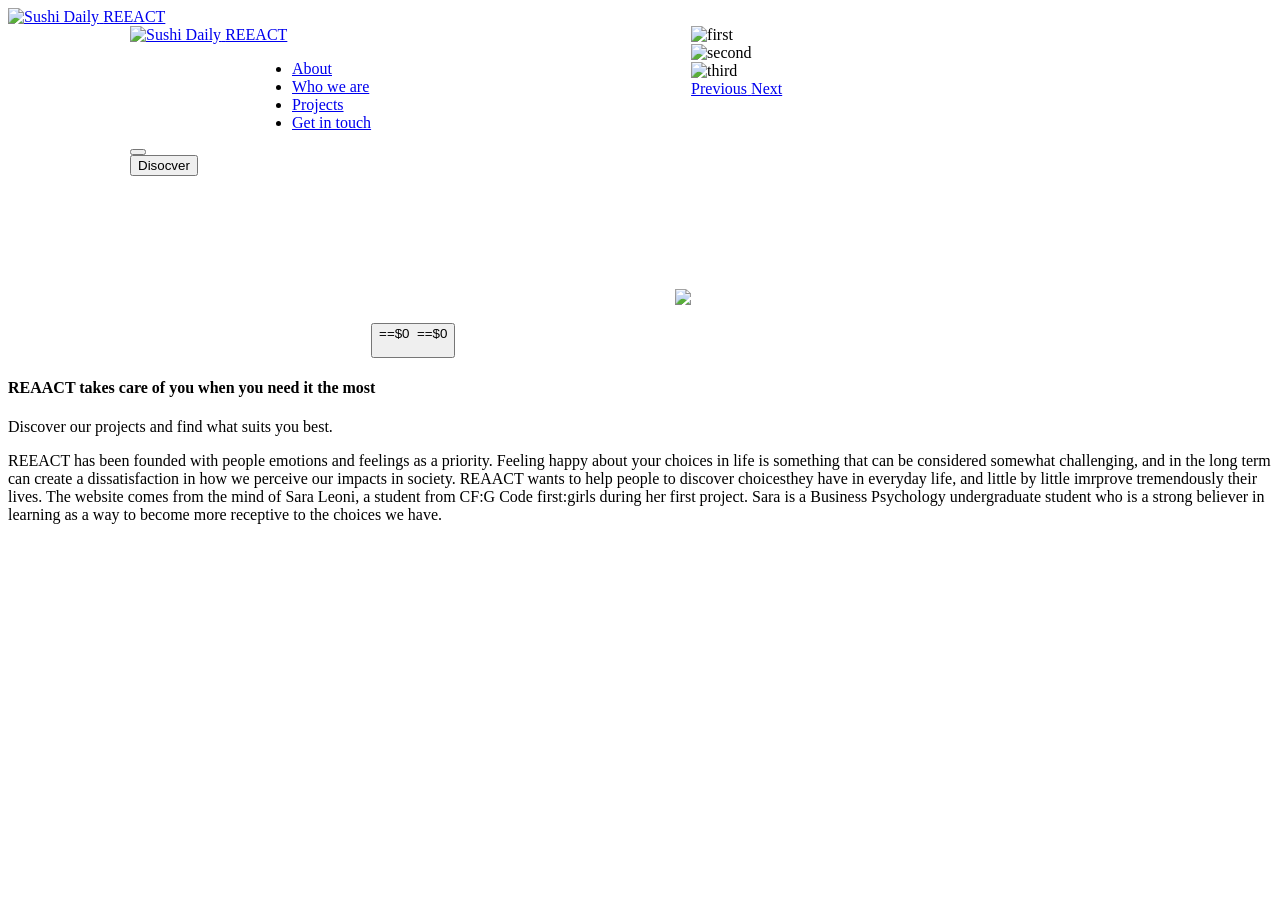
==== REEACT2.html @ 278178b4 "Add files via upload" ====
<!DOCTYPE>
<html lang="en">
<head>
      <meta charset="utf-8">
      <meta name="viewport" content="width=device-width, initial-scale=1.0">
      <meta http-equiv="X-UA-Compatible" content="ie=edge">
      <title>PAGE2NAVIGATIOn</title>
      <link rel="stylesheet" href="https://sushidailytogo.com/wp-content/themes/sushidaily/assets/css/style.css?ver=049a98966978e9a77798ab64ca46f14d">
      <link href="rel="stylesheet" href="Users/sara/Desktop/REEACTW/CSS/fonts.css" media="all">
        <link href="rel="stylesheet" href=/Users/sara/Desktop/REEACTW/CSS/StylesSushi.css"
      <script src="Users/sara/Desktop/REEACTW/Js/main.js"async></script>
      <script>
        WebFont.load({
	         custom: {
		           families: ['Apercu:n4,n7','Avenir Black:n4'],
		             urls: ["Users/sara/Desktop/REEACTW/CSS/StylesSushi.css"]
	              }
              });
            </script>
            <meta property="og:image" content="<meta property="og:image" content="https://sushidailytogo.com/wp-content/uploads/cropped-logo.png">
            <meta property="og:image:width" content="512">
            <meta property="og:image:height" content="512">
            <meta property="og:locale" content="en">
            <meta property="og:type" content="website">
          </head>
<body class="template--launch js--animate-nav-0 js--animate-nav-0 js--animate-nav-1 js--animate-nav-2">
  <nav class="navigation">
<a class="navigation__logo" href="Images/Logo.REEACT.PNG">
  <img src="Images/LogoREEACT.PNG" alt="Sushi Daily">
  <span class="sr-only">REEACT</span>
</a>
<div class="navigation__content" style="display: flex; visibility: visible;">
<a class="logo" href="REEACT.html">
  <svg width="122" height="105" viewBox="0 0 122 105" xmlns="http://www.w3.org/2000/svg" xmln:xlink="http://www.w3.org/1999/xlink">
  </svg>
</a>
<div class="navigation_content" style="display:flex; visibility: visible;">
</div>
<body class="template--menu">
  <nav class="navigation">
    <a class="navigation__logo" href="Images/LogoREEACT.PNG">
        <img src="Images/LogoREEACT.PNG" alt="Sushi Daily">
          <span class="sr-only">REEACT</span>
    </a>
    <div class="navigation_content" style="display:flex; visibility: visible;">
      <a class="logo" href="REEACT2.html">
        <svg width="122" height="105" viewBox="0 0 122 105" xmlns="http://www.w3.org/2000/svg" xmlns:xlink="http://www.w3.org/1999/xlink">
        </svg>
      </a>
      <ul class="primary">
          <li>
            <a href="#about" class="js-link-menus">About</a>
          </li>
          <li>
            <a href="#Who we are" class="js-links-menu">Who we are</a>
          </li>
          <li>
            <a href="#Projects" class="js-links-menu">Projects</a>
          </li>
          <li>
            <a href="https://form.jotformeu.com/90964301623353">Get in touch</a>
          </li>
    </ul>
    </div>

    <div class="navigation__content--menu" style=
    "display:flex; visibility: visible;">
    <button type="button" class="js-link-menus">
    </button>
  </div>
<button class="hamburger" type="button" aria-label="Projects" aria-controls="navigation">
  <span class="hamburger-text">Disocver</span>
  <span class="hamburger-box">
  <span class="hamburger-inner">
  </span>
</span>
</button>
</nav>

<body class="template--launch js--animate-nav-0 js--animate-nav1 js--animate-nav-2">


    <main class="wrap">
        <section class="home_slidehow">

          <h1>
            <svg width="304" height="260" viewBox="0 0 304 260" xmlns="http//www.w3.org/2000/svg">
              <g fill="#182845" fill-rule="evenodd">
                <img src="Images/LogoREEACT.PNG">
              </img>
            </g>
        </svg>
            <span class="sr-only"REEACT</span>
          </h1>

  <div class="js--transition-timer">
  </div>


      <nav class="mobile--menu-controls">
        <button type="button" class="js-link-menus"
        <section>
          <aside class="banner">
            <picture>
              <source srcset="Images/green.jpg 900w, Images/citrus_opt.jpg  1200w, Images/Together.jpg 1600w" data-sizes="auto" media="(min-width: 576px)"> ==$0
                <img src="Images/LogoREEACT.PNG" data-src="Images/Plant.jpg" alt class=" lazyloaded"> ==$0
              </picture>
              <p class="banner__caption">
              </p>
            </aside>
            <articleclass="container-c-menu">
              </article>
            <aside class="aside--menu-navigation">
            </aside>
          </section>
          <footer class="sitefooter">
          </footer>
          <aside class="aside--filter-popup mfp-hide">
          </aside>

        </main>

      <div class="carousel carousel--home flickity-enabled is-draggable"
      <div id="carouselExampleFade" class="carousel slide carousel-fade" data-ride="carousel">
    <div class="carousel-inner">
      <div class="carousel-item active">
        <img src="Images/green.jpg" class="d-block w-100" alt="first">
      </div>
      <div class="carousel-item">
        <img src="Images/Plant.jpg" class="d-block w-100" alt="second">
      </div>
      <div class="carousel-item">
        <img src="/Users/sara/Desktop/REEACTW/Images/beach_opt.jpg" class="d-block w-100" alt="third">
      </div>
    </div>
    <a class="carousel-control-prev" href="#carouselExampleFade" role="button" data-slide="prev">
      <span class="carousel-control-prev-icon" aria-hidden="true"></span>
      <span class="sr-only">Previous</span>
    </a>
    <a class="carousel-control-next" href="#carouselExampleFade" role="button" data-slide="next">
      <span class="carousel-control-next-icon" aria-hidden="true"></span>
      <span class="sr-only">Next</span>
    </a>
  </div>

</div>
</section>

            <section class="content">
            <a name="about"><h4>REAACT takes care of you when you need it the most</h4>
              <p>Discover our projects and find what suits you best.</p>
            </section>
          <section class"Who we are">

            <a name="Who we are"><p>REEACT has been founded with people emotions and feelings as a priority. Feeling happy about your choices in life is something that can be considered somewhat challenging, and in the long term can create a dissatisfaction in how we perceive our impacts in society. REAACT wants to help people to discover choicesthey have in everyday life, and little by little imrprove tremendously their lives. The website comes from the mind of Sara Leoni, a student from CF:G Code first:girls during her first project. Sara is a Business Psychology undergraduate student who is a strong believer in learning as a way to become more receptive to the choices we have.</p>
            </section>
<footer class=sitefooter">

<script src="/Users/sara/Desktop/REEACTW/Js/carousel.js"></script>
  <script src="U/sers/sara/Desktop/REEACTW/Js/Magnific_popup.js"></script>
<script src="/Users/sara/Desktop/REEACTW/Js/Lazysizes.js"></script>
  <script src="/Users/sara/Desktop/REEACTW/Js/Main.js"></script>
  <script src="/Users/sara/Desktop/REEACTW/Js/Select2.js"></script>
  <script src="/Users/sara/Desktop/REEACTW/Js/Flickity.js"></script>
  <script src="/Users/sara/Desktop/REEACTW/Js/Masonry.js"></script>
    <script src="/Users/sara/Desktop/REEACTW/Js/scrollmagic.js"></script>
    <script src="/Users/sara/Desktop/REEACTW/Js/tweenmax.js"></script>



</body>
</html>
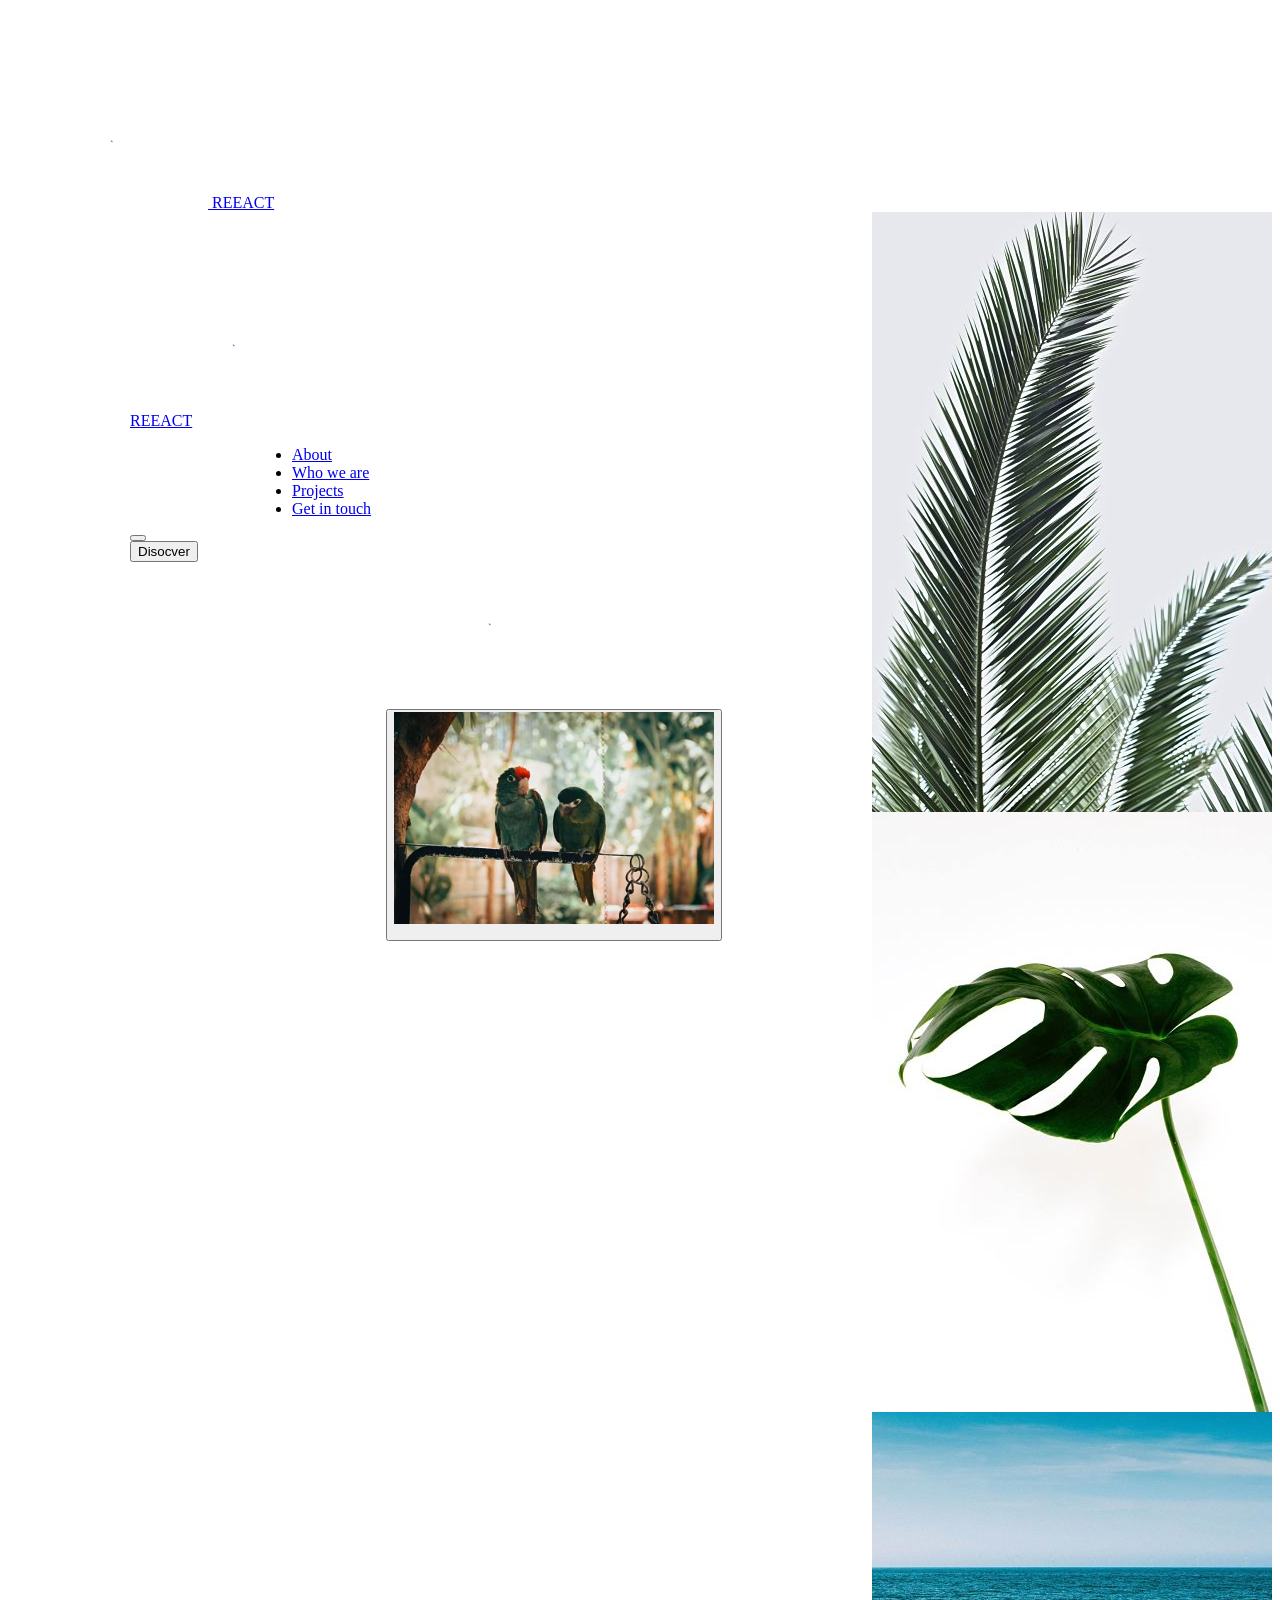
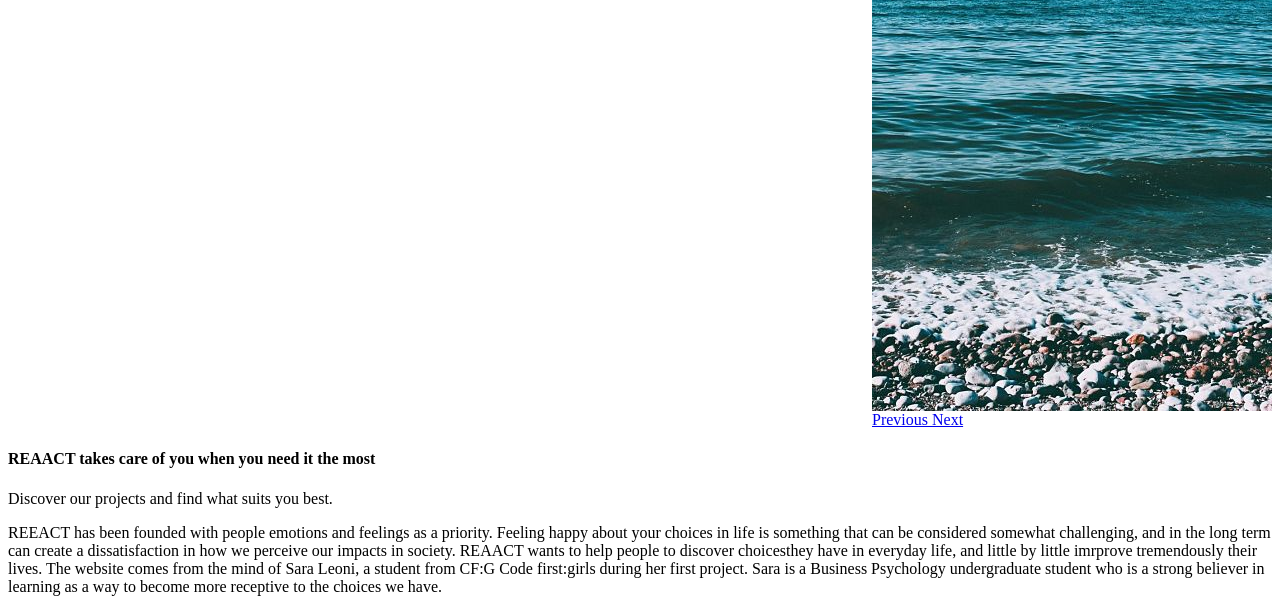
==== commit bd7494cf: "Update REEACT2.html" ====
--- a/REEACT2.html
+++ b/REEACT2.html
@@ -6,14 +6,14 @@
       <meta http-equiv="X-UA-Compatible" content="ie=edge">
       <title>PAGE2NAVIGATIOn</title>
       <link rel="stylesheet" href="https://sushidailytogo.com/wp-content/themes/sushidaily/assets/css/style.css?ver=049a98966978e9a77798ab64ca46f14d">
-      <link href="rel="stylesheet" href="Users/sara/Desktop/REEACTW/CSS/fonts.css" media="all">
-        <link href="rel="stylesheet" href=/Users/sara/Desktop/REEACTW/CSS/StylesSushi.css"
-      <script src="Users/sara/Desktop/REEACTW/Js/main.js"async></script>
+      <link href="rel="stylesheet" href="fonts.css" media="all">
+        <link href="rel="stylesheet" href=StylesSushi.css"
+      <script src="main.js"async></script>
       <script>
         WebFont.load({
 	         custom: {
 		           families: ['Apercu:n4,n7','Avenir Black:n4'],
-		             urls: ["Users/sara/Desktop/REEACTW/CSS/StylesSushi.css"]
+		             urls: ["StylesSushi.css"]
 	              }
               });
             </script>
@@ -25,8 +25,8 @@
           </head>
 <body class="template--launch js--animate-nav-0 js--animate-nav-0 js--animate-nav-1 js--animate-nav-2">
   <nav class="navigation">
-<a class="navigation__logo" href="Images/Logo.REEACT.PNG">
-  <img src="Images/LogoREEACT.PNG" alt="Sushi Daily">
+<a class="navigation__logo" href="LogoREEACT.PNG">
+  <img src="LogoREEACT.PNG" alt="Sushi Daily">
   <span class="sr-only">REEACT</span>
 </a>
 <div class="navigation__content" style="display: flex; visibility: visible;">
@@ -38,8 +38,8 @@
 </div>
 <body class="template--menu">
   <nav class="navigation">
-    <a class="navigation__logo" href="Images/LogoREEACT.PNG">
-        <img src="Images/LogoREEACT.PNG" alt="Sushi Daily">
+    <a class="navigation__logo" href="LogoREEACT.PNG">
+        <img src="LogoREEACT.PNG" alt="Sushi Daily">
           <span class="sr-only">REEACT</span>
     </a>
     <div class="navigation_content" style="display:flex; visibility: visible;">
@@ -86,7 +86,7 @@
           <h1>
             <svg width="304" height="260" viewBox="0 0 304 260" xmlns="http//www.w3.org/2000/svg">
               <g fill="#182845" fill-rule="evenodd">
-                <img src="Images/LogoREEACT.PNG">
+                <img src="LogoREEACT.PNG">
               </img>
             </g>
         </svg>
@@ -102,8 +102,8 @@
         <section>
           <aside class="banner">
             <picture>
-              <source srcset="Images/green.jpg 900w, Images/citrus_opt.jpg  1200w, Images/Together.jpg 1600w" data-sizes="auto" media="(min-width: 576px)"> ==$0
-                <img src="Images/LogoREEACT.PNG" data-src="Images/Plant.jpg" alt class=" lazyloaded"> ==$0
+              <source srcset="green.jpg 900w, citrus_opt.jpg  1200w, Together.jpg 1600w" data-sizes="auto" media="(min-width: 576px)"> 
+                <img src="Images/LogoREEACT.PNG" data-src="Images/Plant.jpg" alt class=" lazyloaded"> 
               </picture>
               <p class="banner__caption">
               </p>
@@ -124,13 +124,13 @@
       <div id="carouselExampleFade" class="carousel slide carousel-fade" data-ride="carousel">
     <div class="carousel-inner">
       <div class="carousel-item active">
-        <img src="Images/green.jpg" class="d-block w-100" alt="first">
+        <img src="green.jpg" class="d-block w-100" alt="first">
       </div>
       <div class="carousel-item">
-        <img src="Images/Plant.jpg" class="d-block w-100" alt="second">
+        <img src="Plant.jpg" class="d-block w-100" alt="second">
       </div>
       <div class="carousel-item">
-        <img src="/Users/sara/Desktop/REEACTW/Images/beach_opt.jpg" class="d-block w-100" alt="third">
+        <img src="beach_opt.jpg" class="d-block w-100" alt="third">
       </div>
     </div>
     <a class="carousel-control-prev" href="#carouselExampleFade" role="button" data-slide="prev">
@@ -156,15 +156,15 @@
             </section>
 <footer class=sitefooter">
 
-<script src="/Users/sara/Desktop/REEACTW/Js/carousel.js"></script>
-  <script src="U/sers/sara/Desktop/REEACTW/Js/Magnific_popup.js"></script>
-<script src="/Users/sara/Desktop/REEACTW/Js/Lazysizes.js"></script>
-  <script src="/Users/sara/Desktop/REEACTW/Js/Main.js"></script>
-  <script src="/Users/sara/Desktop/REEACTW/Js/Select2.js"></script>
-  <script src="/Users/sara/Desktop/REEACTW/Js/Flickity.js"></script>
-  <script src="/Users/sara/Desktop/REEACTW/Js/Masonry.js"></script>
-    <script src="/Users/sara/Desktop/REEACTW/Js/scrollmagic.js"></script>
-    <script src="/Users/sara/Desktop/REEACTW/Js/tweenmax.js"></script>
+<script src="carousel.js"></script>
+  <script src="Magnific_popup.js"></script>
+<script src="Lazysizes.js"></script>
+  <script src="Main.js"></script>
+  <script src="Select2.js"></script>
+  <script src="Flickity.js"></script>
+  <script src="Masonry.js"></script>
+    <script src="scrollmagic.js"></script>
+    <script src="tweenmax.js"></script>
 
 
 
--- a/fonts.css
+++ b/fonts.css
@@ -0,0 +1,490 @@
+/*! lazysizes - v4.1.3 */
+/* ls.object-fit.min.js */
+!function(a, b) {
+    var c = function(d) {
+        b(a.lazySizes, d),
+        a.removeEventListener("lazyunveilread", c, !0)
+    };
+    b = b.bind(null, a, a.document),
+    "object" == typeof module && module.exports ? b(require("lazysizes")) : a.lazySizes ? c() : a.addEventListener("lazyunveilread", c, !0)
+}(window, function(a, b, c, d) {
+    "use strict";
+    function e(a) {
+        var b = getComputedStyle(a, null) || {}
+          , c = b.fontFamily || ""
+          , d = c.match(j) || ""
+          , e = d && c.match(k) || "";
+        return e && (e = e[1]),
+        {
+            fit: d && d[1] || "",
+            position: n[e] || e || "center"
+        }
+    }
+    function f(a, b) {
+        var d, e, f = c.cfg, g = a.cloneNode(!1), h = g.style, i = function() {
+            var b = a.currentSrc || a.src;
+            b && e !== b && (e = b,
+            h.backgroundImage = "url(" + (m.test(b) ? JSON.stringify(b) : b) + ")",
+            d || (d = !0,
+            c.rC(g, f.loadingClass),
+            c.aC(g, f.loadedClass)))
+        }, j = function() {
+            c.rAF(i)
+        };
+        a._lazysizesParentFit = b.fit,
+        a.addEventListener("lazyloaded", j, !0),
+        a.addEventListener("load", j, !0),
+        g.addEventListener("load", function() {
+            var a = g.currentSrc || g.src;
+            a && a != l && (g.src = l,
+            g.srcset = "")
+        }),
+        c.rAF(function() {
+            var d = a
+              , e = a.parentNode;
+            "PICTURE" == e.nodeName.toUpperCase() && (d = e,
+            e = e.parentNode),
+            c.rC(g, f.loadedClass),
+            c.rC(g, f.lazyClass),
+            c.aC(g, f.loadingClass),
+            c.aC(g, f.objectFitClass || "lazysizes-display-clone"),
+            g.getAttribute(f.srcsetAttr) && g.setAttribute(f.srcsetAttr, ""),
+            g.getAttribute(f.srcAttr) && g.setAttribute(f.srcAttr, ""),
+            g.src = l,
+            g.srcset = "",
+            h.backgroundRepeat = "no-repeat",
+            h.backgroundPosition = b.position,
+            h.backgroundSize = b.fit,
+            d.style.display = "none",
+            a.setAttribute("data-parent-fit", b.fit),
+            a.setAttribute("data-parent-container", "prev"),
+            e.insertBefore(g, d),
+            a._lazysizesParentFit && delete a._lazysizesParentFit,
+            a.complete && i()
+        })
+    }
+    var g = b.createElement("a").style
+      , h = "objectFit"in g
+      , i = h && "objectPosition"in g
+      , j = /object-fit["']*\s*:\s*["']*(contain|cover)/
+      , k = /object-position["']*\s*:\s*["']*(.+?)(?=($|,|'|"|;))/
+      , l = "[data-uri]"
+      , m = /\(|\)|'/
+      , n = {
+        center: "center",
+        "50% 50%": "center"
+    };
+    if (!h || !i) {
+        var o = function(a) {
+            if (a.detail.instance == c) {
+                var b = a.target
+                  , d = e(b);
+                !d.fit || h && "center" == d.position || f(b, d)
+            }
+        };
+        a.addEventListener("lazyunveilread", o, !0),
+        d && d.detail && o(d)
+    }
+});
+/* lazysizes.min.js */
+!!function(a, b) {
+    var c = b(a, a.document);
+    a.lazySizes = c,
+    "object" == typeof module && module.exports && (module.exports = c)
+}(window, function(a, b) {
+    "use strict";
+    if (b.getElementsByClassName) {
+        var c, d, e = b.documentElement, f = a.Date, g = a.HTMLPictureElement, h = "addEventListener", i = "getAttribute", j = a[h], k = a.setTimeout, l = a.requestAnimationFrame || k, m = a.requestIdleCallback, n = /^picture$/i, o = ["load", "error", "lazyincluded", "_lazyloaded"], p = {}, q = Array.prototype.forEach, r = function(a, b) {
+            return p[b] || (p[b] = new RegExp("(\\s|^)" + b + "(\\s|$)")),
+            p[b].test(a[i]("class") || "") && p[b]
+        }, s = function(a, b) {
+            r(a, b) || a.setAttribute("class", (a[i]("class") || "").trim() + " " + b)
+        }, t = function(a, b) {
+            var c;
+            (c = r(a, b)) && a.setAttribute("class", (a[i]("class") || "").replace(c, " "))
+        }, u = function(a, b, c) {
+            var d = c ? h : "removeEventListener";
+            c && u(a, b),
+            o.forEach(function(c) {
+                a[d](c, b)
+            })
+        }, v = function(a, d, e, f, g) {
+            var h = b.createEvent("Event");
+            return e || (e = {}),
+            e.instance = c,
+            h.initEvent(d, !f, !g),
+            h.detail = e,
+            a.dispatchEvent(h),
+            h
+        }, w = function(b, c) {
+            var e;
+            !g && (e = a.picturefill || d.pf) ? (c && c.src && !b[i]("srcset") && b.setAttribute("srcset", c.src),
+            e({
+                reevaluate: !0,
+                elements: [b]
+            })) : c && c.src && (b.src = c.src)
+        }, x = function(a, b) {
+            return (getComputedStyle(a, null) || {})[b]
+        }, y = function(a, b, c) {
+            for (c = c || a.offsetWidth; c < d.minSize && b && !a._lazysizesWidth; )
+                c = b.offsetWidth,
+                b = b.parentNode;
+            return c
+        }, z = function() {
+            var a, c, d = [], e = [], f = d, g = function() {
+                var b = f;
+                for (f = d.length ? e : d,
+                a = !0,
+                c = !1; b.length; )
+                    b.shift()();
+                a = !1
+            }, h = function(d, e) {
+                a && !e ? d.apply(this, arguments) : (f.push(d),
+                c || (c = !0,
+                (b.hidden ? k : l)(g)))
+            };
+            return h._lsFlush = g,
+            h
+        }(), A = function(a, b) {
+            return b ? function() {
+                z(a)
+            }
+            : function() {
+                var b = this
+                  , c = arguments;
+                z(function() {
+                    a.apply(b, c)
+                })
+            }
+        }, B = function(a) {
+            var b, c = 0, e = d.throttleDelay, g = d.ricTimeout, h = function() {
+                b = !1,
+                c = f.now(),
+                a()
+            }, i = m && g > 49 ? function() {
+                m(h, {
+                    timeout: g
+                }),
+                g !== d.ricTimeout && (g = d.ricTimeout)
+            }
+            : A(function() {
+                k(h)
+            }, !0);
+            return function(a) {
+                var d;
+                (a = a === !0) && (g = 33),
+                b || (b = !0,
+                d = e - (f.now() - c),
+                0 > d && (d = 0),
+                a || 9 > d ? i() : k(i, d))
+            }
+        }, C = function(a) {
+            var b, c, d = 99, e = function() {
+                b = null,
+                a()
+            }, g = function() {
+                var a = f.now() - c;
+                d > a ? k(g, d - a) : (m || e)(e)
+            };
+            return function() {
+                c = f.now(),
+                b || (b = k(g, d))
+            }
+        };
+        !function() {
+            var b, c = {
+                lazyClass: "lazyload",
+                loadedClass: "lazyloaded",
+                loadingClass: "lazyloading",
+                preloadClass: "lazypreload",
+                errorClass: "lazyerror",
+                autosizesClass: "lazyautosizes",
+                srcAttr: "data-src",
+                srcsetAttr: "data-srcset",
+                sizesAttr: "data-sizes",
+                minSize: 40,
+                customMedia: {},
+                init: !0,
+                expFactor: 1.5,
+                hFac: .8,
+                loadMode: 2,
+                loadHidden: !0,
+                ricTimeout: 0,
+                throttleDelay: 125
+            };
+            d = a.lazySizesConfig || a.lazysizesConfig || {};
+            for (b in c)
+                b in d || (d[b] = c[b]);
+            a.lazySizesConfig = d,
+            k(function() {
+                d.init && F()
+            })
+        }();
+        var D = function() {
+            var g, l, m, o, p, y, D, F, G, H, I, J, K, L, M = /^img$/i, N = /^iframe$/i, O = "onscroll"in a && !/(gle|ing)bot/.test(navigator.userAgent), P = 0, Q = 0, R = 0, S = -1, T = function(a) {
+                R--,
+                a && a.target && u(a.target, T),
+                (!a || 0 > R || !a.target) && (R = 0)
+            }, U = function(a, c) {
+                var d, f = a, g = "hidden" == x(b.body, "visibility") || "hidden" != x(a.parentNode, "visibility") && "hidden" != x(a, "visibility");
+                for (F -= c,
+                I += c,
+                G -= c,
+                H += c; g && (f = f.offsetParent) && f != b.body && f != e; )
+                    g = (x(f, "opacity") || 1) > 0,
+                    g && "visible" != x(f, "overflow") && (d = f.getBoundingClientRect(),
+                    g = H > d.left && G < d.right && I > d.top - 1 && F < d.bottom + 1);
+                return g
+            }, V = function() {
+                var a, f, h, j, k, m, n, p, q, r = c.elements;
+                if ((o = d.loadMode) && 8 > R && (a = r.length)) {
+                    f = 0,
+                    S++,
+                    null == K && ("expand"in d || (d.expand = e.clientHeight > 500 && e.clientWidth > 500 ? 500 : 370),
+                    J = d.expand,
+                    K = J * d.expFactor),
+                    K > Q && 1 > R && S > 2 && o > 2 && !b.hidden ? (Q = K,
+                    S = 0) : Q = o > 1 && S > 1 && 6 > R ? J : P;
+                    for (; a > f; f++)
+                        if (r[f] && !r[f]._lazyRace)
+                            if (O)
+                                if ((p = r[f][i]("data-expand")) && (m = 1 * p) || (m = Q),
+                                q !== m && (y = innerWidth + m * L,
+                                D = innerHeight + m,
+                                n = -1 * m,
+                                q = m),
+                                h = r[f].getBoundingClientRect(),
+                                (I = h.bottom) >= n && (F = h.top) <= D && (H = h.right) >= n * L && (G = h.left) <= y && (I || H || G || F) && (d.loadHidden || "hidden" != x(r[f], "visibility")) && (l && 3 > R && !p && (3 > o || 4 > S) || U(r[f], m))) {
+                                    if (ba(r[f]),
+                                    k = !0,
+                                    R > 9)
+                                        break
+                                } else
+                                    !k && l && !j && 4 > R && 4 > S && o > 2 && (g[0] || d.preloadAfterLoad) && (g[0] || !p && (I || H || G || F || "auto" != r[f][i](d.sizesAttr))) && (j = g[0] || r[f]);
+                            else
+                                ba(r[f]);
+                    j && !k && ba(j)
+                }
+            }, W = B(V), X = function(a) {
+                s(a.target, d.loadedClass),
+                t(a.target, d.loadingClass),
+                u(a.target, Z),
+                v(a.target, "lazyloaded")
+            }, Y = A(X), Z = function(a) {
+                Y({
+                    target: a.target
+                })
+            }, $ = function(a, b) {
+                try {
+                    a.contentWindow.location.replace(b)
+                } catch (c) {
+                    a.src = b
+                }
+            }, _ = function(a) {
+                var b, c = a[i](d.srcsetAttr);
+                (b = d.customMedia[a[i]("data-media") || a[i]("media")]) && a.setAttribute("media", b),
+                c && a.setAttribute("srcset", c)
+            }, aa = A(function(a, b, c, e, f) {
+                var g, h, j, l, o, p;
+                (o = v(a, "lazybeforeunveil", b)).defaultPrevented || (e && (c ? s(a, d.autosizesClass) : a.setAttribute("sizes", e)),
+                h = a[i](d.srcsetAttr),
+                g = a[i](d.srcAttr),
+                f && (j = a.parentNode,
+                l = j && n.test(j.nodeName || "")),
+                p = b.firesLoad || "src"in a && (h || g || l),
+                o = {
+                    target: a
+                },
+                p && (u(a, T, !0),
+                clearTimeout(m),
+                m = k(T, 2500),
+                s(a, d.loadingClass),
+                u(a, Z, !0)),
+                l && q.call(j.getElementsByTagName("source"), _),
+                h ? a.setAttribute("srcset", h) : g && !l && (N.test(a.nodeName) ? $(a, g) : a.src = g),
+                f && (h || l) && w(a, {
+                    src: g
+                })),
+                a._lazyRace && delete a._lazyRace,
+                t(a, d.lazyClass),
+                z(function() {
+                    (!p || a.complete && a.naturalWidth > 1) && (p ? T(o) : R--,
+                    X(o))
+                }, !0)
+            }), ba = function(a) {
+                var b, c = M.test(a.nodeName), e = c && (a[i](d.sizesAttr) || a[i]("sizes")), f = "auto" == e;
+                (!f && l || !c || !a[i]("src") && !a.srcset || a.complete || r(a, d.errorClass) || !r(a, d.lazyClass)) && (b = v(a, "lazyunveilread").detail,
+                f && E.updateElem(a, !0, a.offsetWidth),
+                a._lazyRace = !0,
+                R++,
+                aa(a, b, f, e, c))
+            }, ca = function() {
+                if (!l) {
+                    if (f.now() - p < 999)
+                        return void k(ca, 999);
+                    var a = C(function() {
+                        d.loadMode = 3,
+                        W()
+                    });
+                    l = !0,
+                    d.loadMode = 3,
+                    W(),
+                    j("scroll", function() {
+                        3 == d.loadMode && (d.loadMode = 2),
+                        a()
+                    }, !0)
+                }
+            };
+            return {
+                _: function() {
+                    p = f.now(),
+                    c.elements = b.getElementsByClassName(d.lazyClass),
+                    g = b.getElementsByClassName(d.lazyClass + " " + d.preloadClass),
+                    L = d.hFac,
+                    j("scroll", W, !0),
+                    j("resize", W, !0),
+                    a.MutationObserver ? new MutationObserver(W).observe(e, {
+                        childList: !0,
+                        subtree: !0,
+                        attributes: !0
+                    }) : (e[h]("DOMNodeInserted", W, !0),
+                    e[h]("DOMAttrModified", W, !0),
+                    setInterval(W, 999)),
+                    j("hashchange", W, !0),
+                    ["focus", "mouseover", "click", "load", "transitionend", "animationend", "webkitAnimationEnd"].forEach(function(a) {
+                        b[h](a, W, !0)
+                    }),
+                    /d$|^c/.test (b.readyState) ? ca() : (j("load", ca),
+                    b[h]("DOMContentLoaded", W),
+                    k(ca, 2e4)),
+                    c.elements.length ? (V(),
+                    z._lsFlush()) : W()
+                },
+                checkElems: W,
+                unveil: ba
+            }
+        }()
+          , E = function() {
+            var a, c = A(function(a, b, c, d) {
+                var e, f, g;
+                if (a._lazysizesWidth = d,
+                d += "px",
+                a.setAttribute("sizes", d),
+                n.test(b.nodeName || ""))
+                    for (e = b.getElementsByTagName("source"),
+                    f = 0,
+                    g = e.length; g > f; f++)
+                        e[f].setAttribute("sizes", d);
+                c.detail.dataAttr || w(a, c.detail)
+            }), e = function(a, b, d) {
+                var e, f = a.parentNode;
+                f && (d = y(a, f, d),
+                e = v(a, "lazybeforesizes", {
+                    width: d,
+                    dataAttr: !!b
+                }),
+                e.defaultPrevented || (d = e.detail.width,
+                d && d !== a._lazysizesWidth && c(a, f, e, d)))
+            }, f = function() {
+                var b, c = a.length;
+                if (c)
+                    for (b = 0; c > b; b++)
+                        e(a[b])
+            }, g = C(f);
+            return {
+                _: function() {
+                    a = b.getElementsByClassName(d.autosizesClass),
+                    j("resize", g)
+                },
+                checkElems: g,
+                updateElem: e
+            }
+        }()
+          , F = function() {
+            F.i || (F.i = !0,
+            E._(),
+            D._())
+        };
+        return c = {
+            cfg: d,
+            autoSizer: E,
+            loader: D,
+            init: F,
+            uP: w,
+            aC: s,
+            rC: t,
+            hC: r,
+            fire: v,
+            gW: y,
+            rAF: z
+        }
+    }
+});
+/* ls.parent-fit.min.js */
+!function(a, b) {
+    var c = function() {
+        b(a.lazySizes),
+        a.removeEventListener("lazyunveilread", c, !0)
+    };
+    b = b.bind(null, a, a.document),
+    "object" == typeof module && module.exports ? b(require("lazysizes")) : a.lazySizes ? c() : a.addEventListener("lazyunveilread", c, !0)
+}(window, function(a, b, c) {
+    "use strict";
+    if (a.addEventListener) {
+        var d = /\s+(\d+)(w|h)\s+(\d+)(w|h)/
+          , e = /parent-fit["']*\s*:\s*["']*(contain|cover|width)/
+          , f = /parent-container["']*\s*:\s*["']*(.+?)(?=(\s|$|,|'|"|;))/
+          , g = /^picture$/i
+          , h = function(a) {
+            return getComputedStyle(a, null) || {}
+        }
+          , i = {
+            getParent: function(b, c) {
+                var d = b
+                  , e = b.parentNode;
+                return c && "prev" != c || !e || !g.test(e.nodeName || "") || (e = e.parentNode),
+                "self" != c && (d = "prev" == c ? b.previousElementSibling : c && (e.closest || a.jQuery) ? (e.closest ? e.closest(c) : jQuery(e).closest(c)[0]) || e : e),
+                d
+            },
+            getFit: function(a) {
+                var b, c, d = h(a), g = d.content || d.fontFamily, j = {
+                    fit: a._lazysizesParentFit || a.getAttribute("data-parent-fit")
+                };
+                return !j.fit && g && (b = g.match(e)) && (j.fit = b[1]),
+                j.fit ? (c = a._lazysizesParentContainer || a.getAttribute("data-parent-container"),
+                !c && g && (b = g.match(f)) && (c = b[1]),
+                j.parent = i.getParent(a, c)) : j.fit = d.objectFit,
+                j
+            },
+            getImageRatio: function(b) {
+                var c, e, f, h, i, j = b.parentNode, k = j && g.test(j.nodeName || "") ? j.querySelectorAll("source, img") : [b];
+                for (c = 0; c < k.length; c++)
+                    if (b = k[c],
+                    e = b.getAttribute(lazySizesConfig.srcsetAttr) || b.getAttribute("srcset") || b.getAttribute("data-pfsrcset") || b.getAttribute("data-risrcset") || "",
+                    f = b._lsMedia || b.getAttribute("media"),
+                    f = lazySizesConfig.customMedia[b.getAttribute("data-media") || f] || f,
+                    e && (!f || (a.matchMedia && matchMedia(f) || {}).matches)) {
+                        h = parseFloat(b.getAttribute("data-aspectratio")),
+                        !h && (i = e.match(d)) && (h = "w" == i[2] ? i[1] / i[3] : i[3] / i[1]);
+                        break
+                    }
+                return h
+            },
+            calculateSize: function(a, b) {
+                var c, d, e, f, g = this.getFit(a), h = g.fit, i = g.parent;
+                return "width" == h || ("contain" == h || "cover" == h) && (e = this.getImageRatio(a)) ? (i ? b = i.clientWidth : i = a,
+                f = b,
+                "width" == h ? f = b : (d = i.clientHeight,
+                d > 40 && (c = b / d) && ("cover" == h && e > c || "contain" == h && c > e) && (f = b * (e / c))),
+                f) : b
+            }
+        };
+        c.parentFit = i,
+        b.addEventListener("lazybeforesizes", function(a) {
+            if (!a.defaultPrevented && a.detail.instance == c) {
+                var b = a.target;
+                a.detail.width = i.calculateSize(b, a.detail.width)
+            }
+        })
+    }
+});
